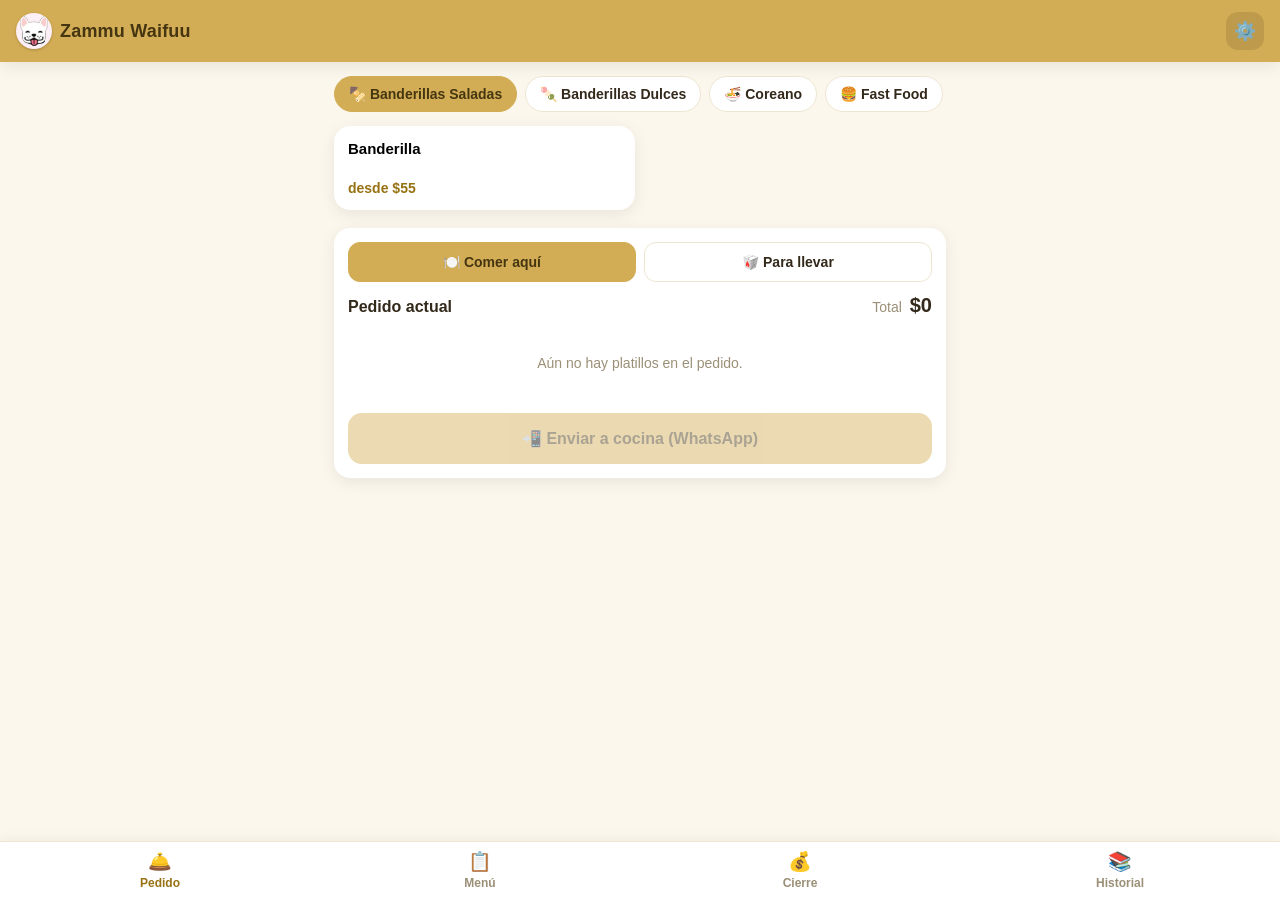
==== index.html @ 7c8fcaea "Enviar resumen del dia al administrador (texto legible) desde Cierre e Historial Co-Authored-By: Cla" ====
<!DOCTYPE html>
<html lang="es">
<head>
  <meta charset="UTF-8">
  <meta name="viewport" content="width=device-width, initial-scale=1.0, viewport-fit=cover, maximum-scale=1.0, user-scalable=no">
  <meta name="theme-color" content="#d3ad55">
  <meta name="apple-mobile-web-app-capable" content="yes">
  <meta name="apple-mobile-web-app-status-bar-style" content="default">
  <meta name="apple-mobile-web-app-title" content="Zammu Waifuu">
  <link rel="manifest" href="manifest.webmanifest">
  <link rel="apple-touch-icon" href="icon.png">
  <link rel="icon" href="icon.png">
  <link rel="stylesheet" href="css/styles.css">
  <title>Comandera · Zammu Waifuu</title>
</head>
<body>
  <header class="topbar">
    <span class="brand"><img src="perro.png" alt="Zammu Waifuu" class="brand-logo"> Zammu Waifuu</span>
    <button id="btn-settings" class="icon-btn" aria-label="Ajustes">⚙️</button>
  </header>

  <main>
    <!-- ================= PEDIDO ================= -->
    <section id="view-pedido" class="view active">
      <div id="cat-chips" class="chips"></div>
      <div id="item-list" class="item-grid"></div>

      <div class="cart">
        <div id="edit-banner" class="edit-banner" hidden></div>
        <div id="service-mode" class="service-mode"></div>
        <div class="cart-head">
          <strong>Pedido actual</strong>
          <span class="cart-total-label">Total <b id="cart-total">$0</b></span>
        </div>
        <div id="cart-lines" class="cart-lines"></div>
        <button id="btn-send" class="btn-primary big" disabled>📲 Enviar a cocina (WhatsApp)</button>
      </div>
    </section>

    <!-- ================= MENÚ ================= -->
    <section id="view-menu" class="view">
      <h1 class="view-title">Editar menú</h1>
      <p class="view-sub">Cambia nombres, precios y disponibilidad. Se guarda solo.</p>
      <div id="menu-editor"></div>
    </section>

    <!-- ================= CIERRE ================= -->
    <section id="view-cierre" class="view">
      <h1 class="view-title">Cierre del día</h1>
      <div id="cierre-summary"></div>
      <button id="btn-share-day" class="btn-primary big">📤 Enviar resumen al administrador</button>
      <button id="btn-close-day" class="btn-outline big">🔒 Cerrar día</button>
      <h3 class="section-title">Pedidos de hoy</h3>
      <div id="today-orders"></div>
    </section>

    <!-- ================= HISTORIAL ================= -->
    <section id="view-historial" class="view">
      <h1 class="view-title">Historial</h1>
      <p class="view-sub">Días cerrados. Toca uno para ver el detalle.</p>
      <div id="historial-list"></div>
    </section>
  </main>

  <nav class="bottom-nav">
    <button class="nav-btn active" data-view="pedido"><span>🛎️</span>Pedido</button>
    <button class="nav-btn" data-view="menu"><span>📋</span>Menú</button>
    <button class="nav-btn" data-view="cierre"><span>💰</span>Cierre</button>
    <button class="nav-btn" data-view="historial"><span>📚</span>Historial</button>
  </nav>

  <div id="modal-root"></div>
  <div id="toast" class="toast"></div>

  <script src="js/menu-data.js"></script>
  <script src="js/store.js"></script>
  <script src="js/app.js"></script>
</body>
</html>
---- css/styles.css ----
:root {
  --bg: #fbf7ec;
  --card: #ffffff;
  --ink: #33291a;
  --muted: #9b8f77;
  --line: #efe6d2;
  --primary: #d3ad55;        /* mostaza tenue: superficies (topbar, botones, chips) */
  --primary-d: #bd9538;      /* mostaza más oscura para estado activo */
  --on-primary: #453611;     /* texto café oscuro sobre mostaza */
  --accent-ink: #977213;     /* mostaza legible sobre blanco (precios, números) */
  --accent: #ffb700;
  --green: #2e9e5b;
  --danger: #d0574a;
  --radius: 16px;
  --shadow: 0 4px 16px rgba(0,0,0,.08);
  --safe-b: env(safe-area-inset-bottom, 0px);
}
* { box-sizing: border-box; -webkit-tap-highlight-color: transparent; }
html, body { margin: 0; padding: 0; }
body {
  font-family: -apple-system, BlinkMacSystemFont, "Segoe UI", Roboto, sans-serif;
  background: var(--bg);
  color: var(--ink);
  padding-bottom: calc(64px + var(--safe-b));
  overscroll-behavior-y: none;
}
h1, h2, h3 { margin: 0; }
button { font-family: inherit; cursor: pointer; }

/* ---------- Topbar ---------- */
.topbar {
  position: sticky; top: 0; z-index: 20;
  display: flex; align-items: center; justify-content: space-between;
  padding: calc(12px + env(safe-area-inset-top, 0px)) 16px 12px;
  background: var(--primary); color: var(--on-primary);
  box-shadow: var(--shadow);
}
.brand { font-weight: 800; font-size: 18px; letter-spacing: .2px; display: flex; align-items: center; gap: 8px; }
.brand-logo { height: 36px; width: 36px; border-radius: 50%; object-fit: cover; background: #fceff5; box-shadow: 0 1px 3px rgba(0,0,0,.2); }
.icon-btn { background: rgba(0,0,0,.10); border: none; color: var(--on-primary); font-size: 18px; width: 38px; height: 38px; border-radius: 12px; }

/* ---------- Vistas ---------- */
main { max-width: 640px; margin: 0 auto; }
.view { display: none; padding: 14px 14px 24px; }
.view.active { display: block; }
.view-title { font-size: 22px; }
.view-sub { color: var(--muted); margin: 4px 0 14px; font-size: 14px; }
.section-title { margin: 22px 0 10px; font-size: 16px; }
.empty { color: var(--muted); font-size: 14px; text-align: center; padding: 16px 0; }

/* ---------- Chips de categoría ---------- */
.chips { display: flex; gap: 8px; overflow-x: auto; padding-bottom: 10px; margin-bottom: 4px; -webkit-overflow-scrolling: touch; }
.chips::-webkit-scrollbar { display: none; }
.chip {
  flex: 0 0 auto; border: 1.5px solid var(--line); background: var(--card);
  color: var(--ink); padding: 9px 14px; border-radius: 999px; font-size: 14px; font-weight: 600; white-space: nowrap;
}
.chip.active { background: var(--primary); border-color: var(--primary); color: var(--on-primary); }

/* ---------- Grid de platillos ---------- */
.item-grid { display: grid; grid-template-columns: 1fr 1fr; gap: 10px; }
.item-card {
  display: flex; flex-direction: column; justify-content: space-between; gap: 10px;
  min-height: 84px; text-align: left; border: none; background: var(--card);
  border-radius: var(--radius); padding: 14px; box-shadow: var(--shadow);
}
.item-card:active { transform: scale(.98); }
.item-card.off { opacity: .5; }
.item-name { font-weight: 700; font-size: 15px; line-height: 1.2; }
.item-price { font-weight: 800; color: var(--accent-ink); font-size: 14px; }

/* ---------- Carrito ---------- */
.cart { margin-top: 18px; background: var(--card); border-radius: var(--radius); box-shadow: var(--shadow); padding: 14px; }
.service-mode { display: flex; gap: 8px; margin-bottom: 12px; }
.seg { flex: 1; border: 1.5px solid var(--line); background: var(--card); color: var(--ink); padding: 11px 8px; border-radius: 12px; font-weight: 700; font-size: 14px; }
.seg.active { background: var(--primary); border-color: var(--primary); color: var(--on-primary); }
.cart-head { display: flex; justify-content: space-between; align-items: baseline; margin-bottom: 8px; }
.cart-total-label { color: var(--muted); font-size: 14px; }
.cart-total-label b { color: var(--ink); font-size: 20px; margin-left: 4px; }
.cart-lines { display: flex; flex-direction: column; gap: 10px; margin-bottom: 12px; }
.cart-line { display: flex; justify-content: space-between; gap: 10px; border-bottom: 1px solid var(--line); padding-bottom: 10px; }
.cart-line:last-child { border-bottom: none; padding-bottom: 0; }
.cart-line-main { display: flex; gap: 8px; }
.cart-line-main .q { font-weight: 800; color: var(--accent-ink); }
.cart-name { font-weight: 600; font-size: 15px; }
.cart-detail { color: var(--muted); font-size: 13px; }
.cart-note { color: var(--green); font-size: 13px; margin-top: 2px; }
.cart-line-side { text-align: right; font-weight: 700; display: flex; flex-direction: column; align-items: flex-end; gap: 4px; }

/* ---------- Botones ---------- */
.btn-primary { background: var(--primary); color: var(--on-primary); border: none; border-radius: 14px; font-weight: 800; padding: 14px; font-size: 15px; }
.btn-primary:active { background: var(--primary-d); }
.btn-primary:disabled { opacity: .45; }
.btn-primary.big { width: 100%; font-size: 16px; padding: 16px; }
.btn-ghost { width: 100%; background: transparent; border: 1.5px dashed var(--line); color: var(--muted); padding: 12px; border-radius: 12px; font-weight: 600; margin-top: 10px; }
.btn-outline { width: 100%; background: transparent; border: 1.5px solid var(--primary); color: var(--accent-ink); padding: 14px; border-radius: 14px; font-weight: 800; font-size: 16px; margin-top: 10px; }
.btn-outline:active { background: #fbf1d6; }
.btn-ghost.danger { color: var(--danger); border-color: #f3c9c9; }
.file-btn { display: block; text-align: center; cursor: pointer; }
.link-danger { background: none; border: none; color: var(--danger); font-weight: 600; font-size: 13px; padding: 2px 4px; }

/* ---------- Editor de menú ---------- */
.edit-cat { margin-bottom: 22px; }
.edit-cat h3 { margin-bottom: 10px; font-size: 16px; }
.edit-row { background: var(--card); border-radius: 14px; box-shadow: var(--shadow); padding: 12px; margin-bottom: 10px; }
.edit-row.off { opacity: .6; }
.edit-row-top { display: flex; gap: 8px; align-items: center; }
.name-input { flex: 1; border: 1px solid var(--line); border-radius: 10px; padding: 9px; font-size: 15px; font-weight: 600; }
.edit-prices { display: flex; flex-wrap: wrap; gap: 8px; margin: 10px 0; }
.edit-extras { display: flex; flex-wrap: wrap; align-items: center; gap: 8px; margin: 0 0 10px; padding-top: 8px; border-top: 1px dashed var(--line); }
.extras-label { font-size: 12px; font-weight: 700; color: var(--accent-ink); width: 100%; }
.mini { font-size: 12px; color: var(--muted); display: flex; flex-direction: column; gap: 3px; }
.mini input { width: 84px; border: 1px solid var(--line); border-radius: 8px; padding: 7px; font-size: 15px; }
.switch { display: inline-flex; align-items: center; gap: 8px; font-size: 14px; }
.switch input { width: 20px; height: 20px; }

/* ---------- Cierre ---------- */
.close-head { display: flex; gap: 12px; margin-bottom: 16px; }
.close-head > div { flex: 1; background: var(--card); border-radius: 14px; box-shadow: var(--shadow); padding: 14px; text-align: center; }
.big-num { display: block; font-size: 26px; font-weight: 800; color: var(--accent-ink); }
.close-head small { color: var(--muted); font-size: 12px; }
.close-row { display: flex; align-items: center; gap: 10px; background: var(--card); border-radius: 10px; padding: 10px 12px; margin-bottom: 6px; box-shadow: var(--shadow); }
.close-row .q { font-weight: 800; color: var(--accent-ink); min-width: 34px; }
.close-name { flex: 1; font-size: 14px; }
.close-row span:last-child { font-weight: 700; }
.order-sum { color: var(--muted); font-size: 13px; margin-top: 2px; }
.tag { font-size: 12px; color: var(--danger); font-weight: 700; }

/* tarjetas de pedido expandibles */
.order-card { background: var(--card); border-radius: 12px; margin-bottom: 8px; box-shadow: var(--shadow); overflow: hidden; }
.order-card.canceled { opacity: .55; }
.order-card.canceled .order-head strong { text-decoration: line-through; }
.order-head { display: flex; justify-content: space-between; align-items: center; gap: 10px; padding: 12px; cursor: pointer; }
.order-head strong { font-size: 15px; }
.chevron { color: var(--accent-ink); font-size: 15px; flex: 0 0 auto; }
.order-detail { padding: 0 12px 12px; border-top: 1px solid var(--line); }
.detail-line { display: flex; gap: 8px; align-items: flex-start; padding: 10px 0; border-bottom: 1px solid var(--line); }
.detail-line:last-of-type { border-bottom: none; }
.detail-line .q { font-weight: 800; color: var(--accent-ink); }
.detail-line > span:last-child { margin-left: auto; font-weight: 700; }
.detail-foot { display: flex; justify-content: space-between; align-items: center; padding: 10px 0 4px; color: var(--muted); font-size: 14px; }
.order-actions { display: flex; gap: 8px; margin-top: 10px; }
.order-actions .btn-ghost { margin-top: 0; }

.edit-banner { background: #fbf1d6; border: 1.5px solid var(--primary); color: var(--on-primary); border-radius: 12px; padding: 10px 12px; margin-bottom: 12px; font-size: 13px; font-weight: 700; }

/* historial */
.detail-h { font-size: 13px; margin: 12px 0 6px; color: var(--muted); text-transform: uppercase; letter-spacing: .3px; }
.detail-h:first-child { margin-top: 4px; }
.hist-order { padding: 8px 0; border-bottom: 1px solid var(--line); }
.hist-order:last-child { border-bottom: none; }
.hist-order-head { font-weight: 700; font-size: 14px; margin-bottom: 4px; }
.hist-line { font-size: 13px; color: var(--ink); padding-left: 4px; }
#btn-close-day { margin: 8px 0; }

/* ---------- Nav inferior ---------- */
.bottom-nav {
  position: fixed; bottom: 0; left: 0; right: 0; z-index: 20;
  display: flex; background: var(--card); border-top: 1px solid var(--line);
  padding-bottom: var(--safe-b); box-shadow: 0 -2px 12px rgba(0,0,0,.05);
}
.nav-btn { flex: 1; border: none; background: none; color: var(--muted); font-size: 12px; font-weight: 600; padding: 8px 0 10px; display: flex; flex-direction: column; align-items: center; gap: 3px; }
.nav-btn span { font-size: 19px; }
.nav-btn.active { color: var(--accent-ink); }

/* ---------- Modal / Sheet ---------- */
#modal-root { display: none; }
#modal-root.show { display: block; }
.overlay { position: fixed; inset: 0; z-index: 50; background: rgba(0,0,0,.45); display: flex; align-items: flex-end; justify-content: center; }
.sheet {
  background: var(--bg); width: 100%; max-width: 640px; max-height: 88vh; overflow-y: auto;
  border-radius: 22px 22px 0 0; padding: 20px 18px calc(24px + var(--safe-b)); animation: up .22s ease;
}
@keyframes up { from { transform: translateY(100%); } to { transform: translateY(0); } }
.sheet h2 { font-size: 20px; margin-bottom: 14px; }
.field { margin-bottom: 16px; }
.field > label { display: block; font-weight: 700; font-size: 14px; margin-bottom: 8px; }
.field small { color: var(--muted); font-weight: 500; }
.field input[type=text], .field input[type=tel] { width: 100%; border: 1.5px solid var(--line); border-radius: 12px; padding: 12px; font-size: 16px; background: var(--card); }
.opt-row { display: flex; flex-wrap: wrap; gap: 8px; }
.opt { border: 1.5px solid var(--line); background: var(--card); border-radius: 12px; padding: 10px 12px; font-size: 14px; font-weight: 600; display: flex; flex-direction: column; align-items: center; gap: 2px; min-width: 68px; }
.opt small { color: var(--muted); font-weight: 700; }
.opt.sel { border-color: var(--primary); background: #fbf1d6; color: #6f560f; }
.opt.sel small { color: var(--accent-ink); }
.qty-field { display: flex; align-items: center; justify-content: space-between; }
.qty-field > label { margin: 0; }
.stepper { display: flex; align-items: center; gap: 14px; }
.stepper button { width: 42px; height: 42px; border-radius: 12px; border: 1.5px solid var(--line); background: var(--card); font-size: 22px; font-weight: 700; }
.stepper span { min-width: 24px; text-align: center; font-size: 18px; font-weight: 800; }
.hint { color: var(--muted); font-size: 12px; margin: 6px 0 0; }

/* ---------- Toast ---------- */
.toast {
  position: fixed; left: 50%; bottom: calc(80px + var(--safe-b)); transform: translateX(-50%) translateY(20px);
  background: var(--ink); color: #fff; padding: 12px 18px; border-radius: 999px; font-size: 14px; font-weight: 600;
  opacity: 0; pointer-events: none; transition: .25s; z-index: 60; box-shadow: var(--shadow);
}
.toast.show { opacity: 1; transform: translateX(-50%) translateY(0); }
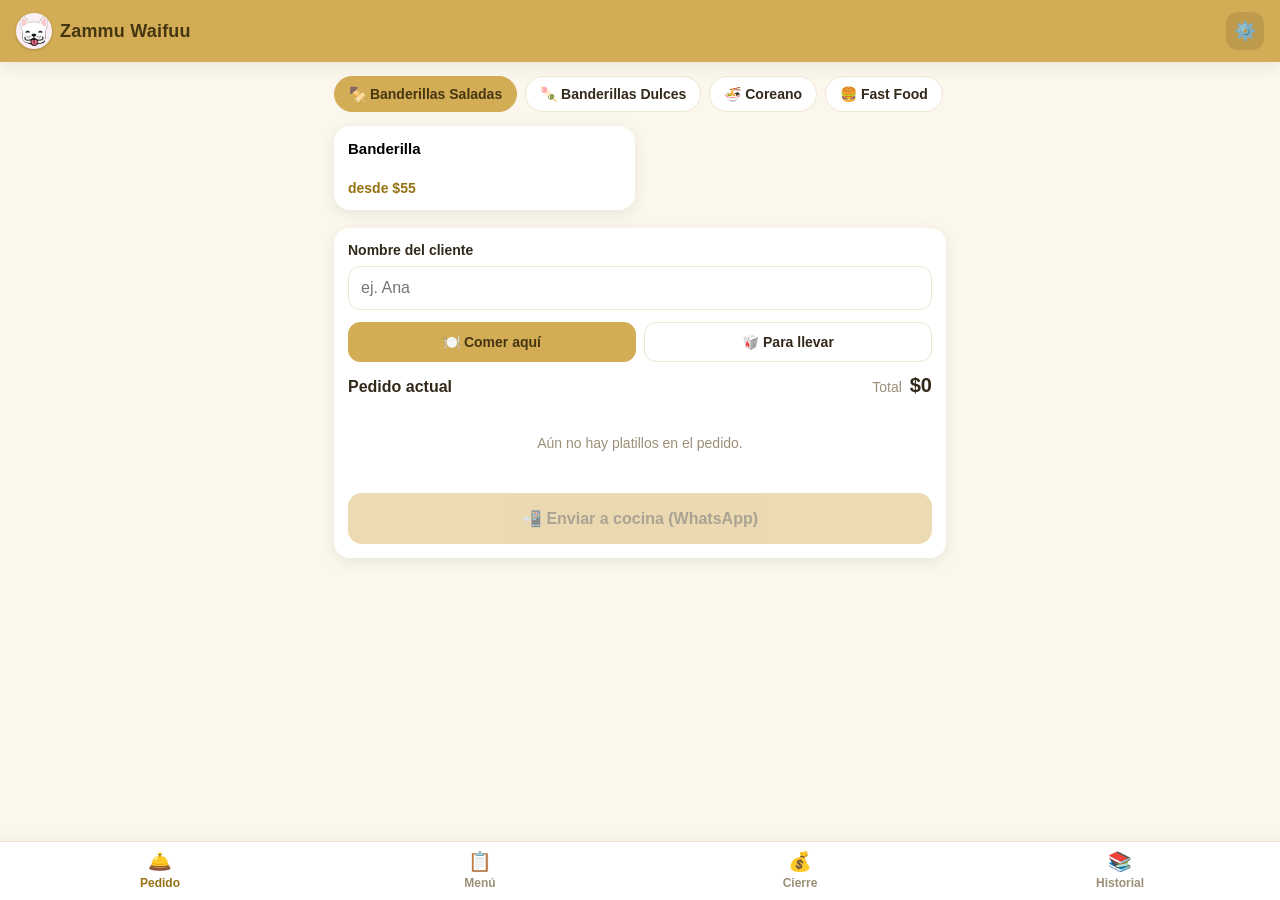
==== commit eeca3258: "Nombre del cliente obligatorio en el pedido Campo "Nombre del cliente" en la comanda (junto al toggl" ====
--- a/index.html
+++ b/index.html
@@ -27,6 +27,10 @@
 
       <div class="cart">
         <div id="edit-banner" class="edit-banner" hidden></div>
+        <div class="field cart-name-field">
+          <label for="customer-name">Nombre del cliente</label>
+          <input type="text" id="customer-name" placeholder="ej. Ana" autocomplete="off" maxlength="40">
+        </div>
         <div id="service-mode" class="service-mode"></div>
         <div class="cart-head">
           <strong>Pedido actual</strong>
--- a/css/styles.css
+++ b/css/styles.css
@@ -71,6 +71,7 @@
 
 /* ---------- Carrito ---------- */
 .cart { margin-top: 18px; background: var(--card); border-radius: var(--radius); box-shadow: var(--shadow); padding: 14px; }
+.cart .field { margin-bottom: 12px; }
 .service-mode { display: flex; gap: 8px; margin-bottom: 12px; }
 .seg { flex: 1; border: 1.5px solid var(--line); background: var(--card); color: var(--ink); padding: 11px 8px; border-radius: 12px; font-weight: 700; font-size: 14px; }
 .seg.active { background: var(--primary); border-color: var(--primary); color: var(--on-primary); }
@@ -133,6 +134,14 @@
 .order-head { display: flex; justify-content: space-between; align-items: center; gap: 10px; padding: 12px; cursor: pointer; }
 .order-head strong { font-size: 15px; }
 .chevron { color: var(--accent-ink); font-size: 15px; flex: 0 0 auto; }
+
+/* estado del pedido: chip de un toque (En preparación ↔ Entregado) */
+.order-status { flex: 0 0 auto; border: none; border-radius: 999px; padding: 6px 11px; font-size: 12px; font-weight: 800; cursor: pointer; white-space: nowrap; }
+.st-prep { background: #ffe4b3; color: #8a5300; }       /* ámbar: en preparación */
+.st-entregado { background: #d8efdd; color: #1e7a3d; }  /* verde: entregado */
+/* acento de borde izquierdo por estado, para verlo de un vistazo */
+.order-card.st-prep { border-left: 4px solid #e0a53d; }
+.order-card.st-entregado { border-left: 4px solid #3aa15a; }
 .order-detail { padding: 0 12px 12px; border-top: 1px solid var(--line); }
 .detail-line { display: flex; gap: 8px; align-items: flex-start; padding: 10px 0; border-bottom: 1px solid var(--line); }
 .detail-line:last-of-type { border-bottom: none; }
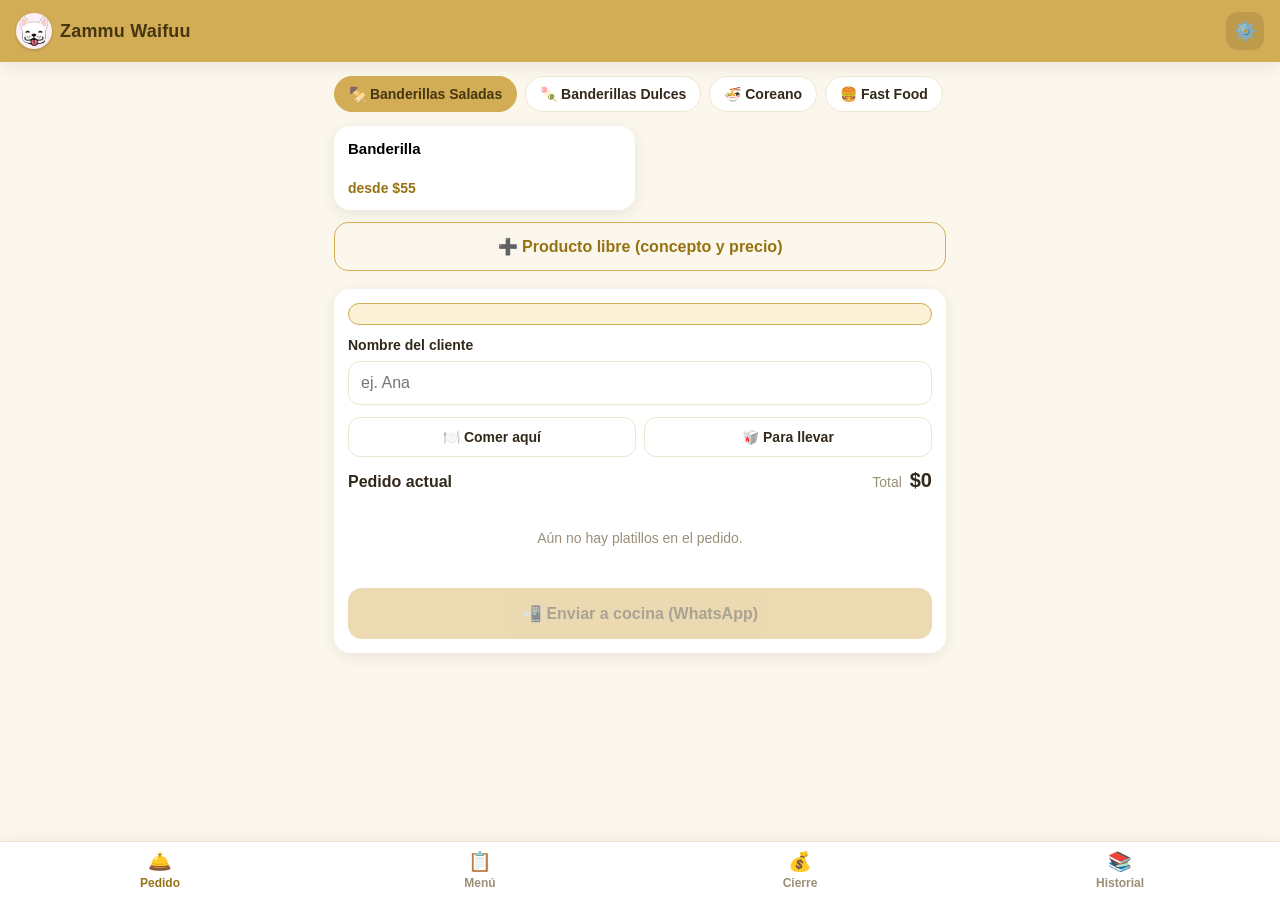
==== commit b8f45759: "Producto libre: agregar concepto y precio a mano en la orden (cuenta en Otros, no va a cocina) Co-Au" ====
--- a/index.html
+++ b/index.html
@@ -24,6 +24,7 @@
     <section id="view-pedido" class="view active">
       <div id="cat-chips" class="chips"></div>
       <div id="item-list" class="item-grid"></div>
+      <button id="btn-custom" class="btn-outline" style="margin-top:12px">➕ Producto libre (concepto y precio)</button>
 
       <div class="cart">
         <div id="edit-banner" class="edit-banner" hidden></div>
@@ -50,12 +51,14 @@
 
     <!-- ================= CIERRE ================= -->
     <section id="view-cierre" class="view">
-      <h1 class="view-title">Cierre del día</h1>
+      <h3 class="section-title first">Pedidos de hoy</h3>
+      <div id="today-orders"></div>
+      <h3 class="section-title">Ventas por concepto</h3>
       <div id="cierre-summary"></div>
+      <h3 class="section-title">Cierre del día</h3>
+      <div id="cierre-head"></div>
       <button id="btn-share-day" class="btn-primary big">📤 Enviar resumen al administrador</button>
       <button id="btn-close-day" class="btn-outline big">🔒 Cerrar día</button>
-      <h3 class="section-title">Pedidos de hoy</h3>
-      <div id="today-orders"></div>
     </section>
 
     <!-- ================= HISTORIAL ================= -->
--- a/css/styles.css
+++ b/css/styles.css
@@ -46,6 +46,7 @@
 .view-title { font-size: 22px; }
 .view-sub { color: var(--muted); margin: 4px 0 14px; font-size: 14px; }
 .section-title { margin: 22px 0 10px; font-size: 16px; }
+.section-title.first { margin-top: 4px; }
 .empty { color: var(--muted); font-size: 14px; text-align: center; padding: 16px 0; }
 
 /* ---------- Chips de categoría ---------- */
@@ -127,6 +128,14 @@
 .order-sum { color: var(--muted); font-size: 13px; margin-top: 2px; }
 .tag { font-size: 12px; color: var(--danger); font-weight: 700; }
 
+/* ventas por concepto (agrupado) */
+.concept-right { display: flex; align-items: center; gap: 8px; flex: 0 0 auto; }
+.concept-item { display: flex; align-items: center; gap: 10px; padding: 8px 0; border-bottom: 1px solid var(--line); }
+.concept-item:last-child { border-bottom: none; }
+.concept-item .q { font-weight: 800; color: var(--accent-ink); min-width: 32px; }
+.concept-item .nm { flex: 1; font-size: 14px; }
+.concept-item .mn { font-weight: 700; }
+
 /* tarjetas de pedido expandibles */
 .order-card { background: var(--card); border-radius: 12px; margin-bottom: 8px; box-shadow: var(--shadow); overflow: hidden; }
 .order-card.canceled { opacity: .55; }
@@ -149,9 +158,17 @@
 .detail-line > span:last-child { margin-left: auto; font-weight: 700; }
 .detail-foot { display: flex; justify-content: space-between; align-items: center; padding: 10px 0 4px; color: var(--muted); font-size: 14px; }
 .order-actions { display: flex; gap: 8px; margin-top: 10px; }
-.order-actions .btn-ghost { margin-top: 0; }
-
-.edit-banner { background: #fbf1d6; border: 1.5px solid var(--primary); color: var(--on-primary); border-radius: 12px; padding: 10px 12px; margin-bottom: 12px; font-size: 13px; font-weight: 700; }
+.act-btn { flex: 1; border: none; border-radius: 11px; padding: 12px; font-weight: 800; font-size: 14px; }
+.act-btn:active { filter: brightness(.95); }
+.act-edit { background: var(--primary); color: var(--on-primary); }
+.act-cancel { background: var(--danger); color: #fff; }
+.act-resend { background: var(--green); color: #fff; }
+.act-resend.full { width: 100%; margin-bottom: 8px; }
+.not-sent { display: block; width: 100%; text-align: left; margin-top: 6px; background: #fdecea; border: 1.5px solid var(--danger); color: var(--danger); border-radius: 10px; padding: 8px 10px; font-size: 13px; font-weight: 800; }
+.order-card.not-sent-card { outline: 2px solid var(--danger); }
+
+.edit-banner { display: flex; align-items: center; justify-content: space-between; gap: 10px; background: #fbf1d6; border: 1.5px solid var(--primary); color: var(--on-primary); border-radius: 12px; padding: 10px 12px; margin-bottom: 12px; font-size: 13px; font-weight: 700; }
+.link-cancel-edit { flex: 0 0 auto; white-space: nowrap; background: #fff; border: 1.5px solid var(--danger); color: var(--danger); border-radius: 10px; padding: 7px 10px; font-weight: 800; font-size: 12px; }
 
 /* historial */
 .detail-h { font-size: 13px; margin: 12px 0 6px; color: var(--muted); text-transform: uppercase; letter-spacing: .3px; }
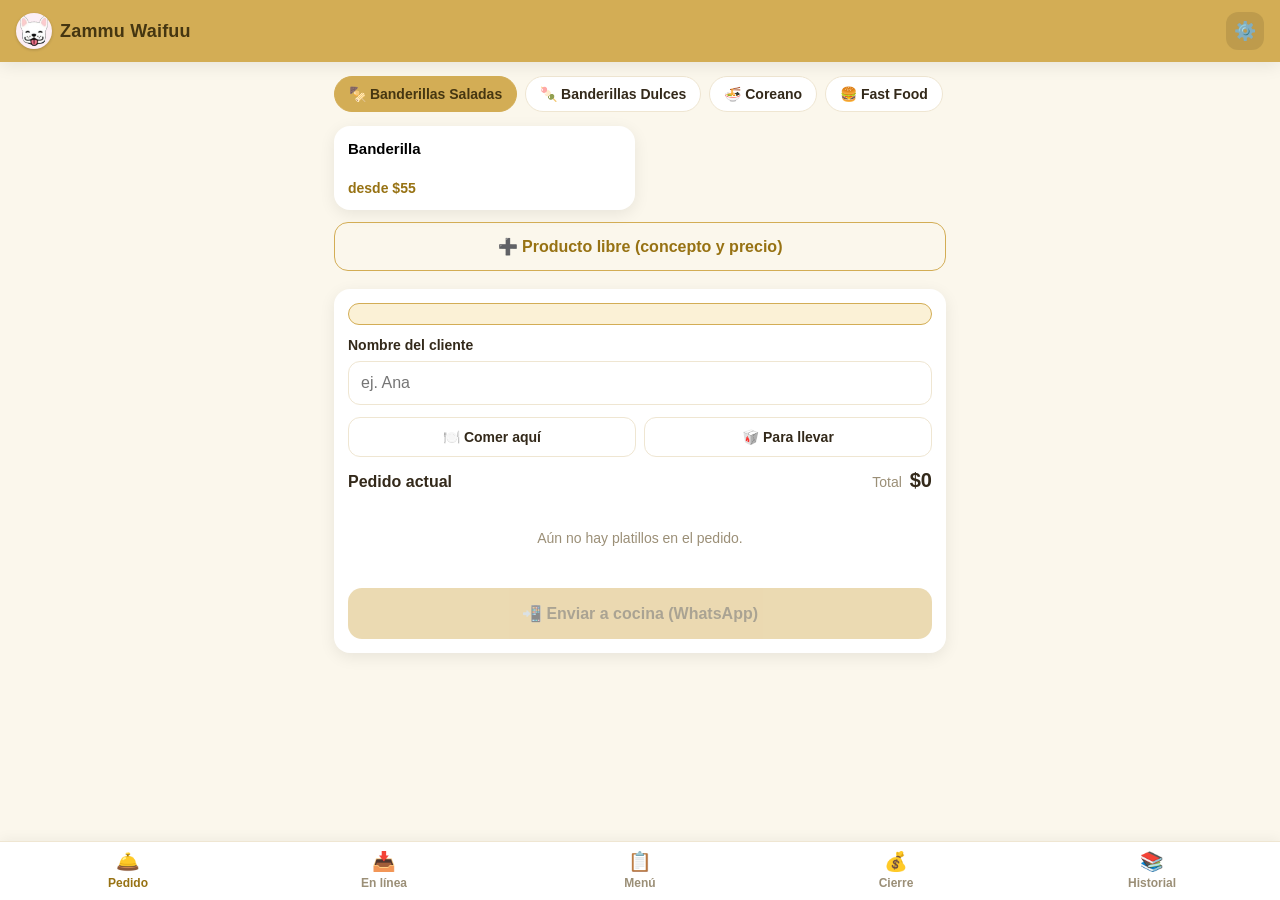
==== commit cad08d1b: "Pedidos en línea: el pedido del link entra a la comandera para revisión El cliente, al confirmar, ad" ====
--- a/index.html
+++ b/index.html
@@ -61,6 +61,16 @@
       <button id="btn-close-day" class="btn-outline big">🔒 Cerrar día</button>
     </section>
 
+    <!-- ================= PEDIDOS EN LÍNEA ================= -->
+    <section id="view-online" class="view">
+      <div class="online-head">
+        <h1 class="view-title">Pedidos en línea</h1>
+        <button id="btn-refresh-online" class="icon-btn" aria-label="Refrescar">🔄</button>
+      </div>
+      <p class="view-sub">Pedidos del link del cliente. Revísalos y mándalos a cocina.</p>
+      <div id="online-list"></div>
+    </section>
+
     <!-- ================= HISTORIAL ================= -->
     <section id="view-historial" class="view">
       <h1 class="view-title">Historial</h1>
@@ -71,6 +81,7 @@
 
   <nav class="bottom-nav">
     <button class="nav-btn active" data-view="pedido"><span>🛎️</span>Pedido</button>
+    <button class="nav-btn" data-view="online"><span>📥</span>En línea</button>
     <button class="nav-btn" data-view="menu"><span>📋</span>Menú</button>
     <button class="nav-btn" data-view="cierre"><span>💰</span>Cierre</button>
     <button class="nav-btn" data-view="historial"><span>📚</span>Historial</button>
@@ -80,6 +91,7 @@
   <div id="toast" class="toast"></div>
 
   <script src="js/menu-data.js"></script>
+  <script src="js/menu-logic.js"></script>
   <script src="js/store.js"></script>
   <script src="js/app.js"></script>
 </body>
--- a/css/styles.css
+++ b/css/styles.css
@@ -185,9 +185,18 @@
   display: flex; background: var(--card); border-top: 1px solid var(--line);
   padding-bottom: var(--safe-b); box-shadow: 0 -2px 12px rgba(0,0,0,.05);
 }
-.nav-btn { flex: 1; border: none; background: none; color: var(--muted); font-size: 12px; font-weight: 600; padding: 8px 0 10px; display: flex; flex-direction: column; align-items: center; gap: 3px; }
+.nav-btn { position: relative; flex: 1; border: none; background: none; color: var(--muted); font-size: 12px; font-weight: 600; padding: 8px 0 10px; display: flex; flex-direction: column; align-items: center; gap: 3px; }
 .nav-btn span { font-size: 19px; }
 .nav-btn.active { color: var(--accent-ink); }
+.nav-badge { position: absolute; top: 3px; left: 50%; margin-left: 6px; background: var(--danger); color: #fff; font-size: 10px; font-weight: 800; min-width: 17px; height: 17px; border-radius: 999px; display: flex; align-items: center; justify-content: center; padding: 0 4px; box-shadow: 0 1px 3px rgba(0,0,0,.25); }
+
+/* ---------- Pedidos en línea (bandeja) ---------- */
+.online-head { display: flex; align-items: center; justify-content: space-between; gap: 10px; }
+.online-head .view-title { margin: 0; }
+.online-head .icon-btn { background: var(--primary); color: var(--on-primary); }
+.online-card { border-left: 4px solid var(--accent); }
+.online-meta { font-size: 13.5px; color: var(--ink); padding: 3px 0; }
+.online-meta a { color: var(--accent-ink); font-weight: 700; }
 
 /* ---------- Modal / Sheet ---------- */
 #modal-root { display: none; }
@@ -215,6 +224,48 @@
 .stepper span { min-width: 24px; text-align: center; font-size: 18px; font-weight: 800; }
 .hint { color: var(--muted); font-size: 12px; margin: 6px 0 0; }
 
+/* ---------- Barra de publicar menú (editor) ---------- */
+.publish-bar { margin-bottom: 16px; }
+.publish-bar .btn-ghost { margin-top: 0; border-style: solid; border-color: var(--primary); color: var(--accent-ink); }
+
+/* ---------- Link del cliente (pedir.html) ---------- */
+.pedir-intro { color: var(--muted); font-size: 14px; margin: 2px 0 14px; }
+.info-card { background: var(--card); border-radius: var(--radius); box-shadow: var(--shadow); padding: 14px 16px; margin-bottom: 16px; }
+.info-card h2 { font-size: 15px; margin-bottom: 10px; color: var(--accent-ink); }
+.info-row { display: flex; gap: 10px; align-items: flex-start; font-size: 14px; padding: 5px 0; }
+.info-row .ic { flex: 0 0 auto; width: 20px; text-align: center; }
+.info-row b { font-weight: 700; }
+.pedir-fallback { background: #fbf1d6; border: 1.5px solid var(--primary); color: #6f560f; border-radius: 12px; padding: 10px 12px; font-size: 12.5px; margin-bottom: 14px; }
+.howto-card { background: var(--card); border-radius: var(--radius); box-shadow: var(--shadow); padding: 14px 16px; margin-bottom: 16px; }
+.howto-card h2 { font-size: 15px; margin-bottom: 10px; color: var(--accent-ink); }
+.howto-steps { margin: 0; padding-left: 22px; }
+.howto-steps li { font-size: 14px; line-height: 1.4; padding: 4px 0; }
+.howto-steps li::marker { color: var(--accent-ink); font-weight: 800; }
+.howto-envio { margin-top: 12px; padding-top: 10px; border-top: 1px dashed var(--line); font-size: 13px; line-height: 1.4; color: var(--ink); }
+.menu-title { font-size: 20px; margin: 2px 0 12px; color: var(--accent-ink); }
+.info-row a { color: var(--accent-ink); font-weight: 700; text-decoration: underline; }
+.btn-outline.loc-on { border-color: var(--green); color: var(--green); background: #eef8f0; }
+/* botones Recoger / A domicilio con subtítulo explicativo */
+.seg-2 { flex-direction: column; gap: 3px; line-height: 1.15; }
+.seg-2 small { display: block; font-weight: 600; font-size: 10.5px; opacity: .8; }
+/* métodos de pago: hasta 3 opciones en una fila */
+.pay-seg { margin-bottom: 0; }
+.pay-seg .seg { font-size: 12.5px; padding: 10px 4px; }
+.pay-other { width: 100%; border: 1.5px solid var(--line); border-radius: 12px; padding: 12px; font-size: 16px; background: var(--card); margin-top: 8px; }
+.field input.mt8 { margin-top: 8px; }
+.pedir-note { background: #eef4ff; border: 1.5px solid #b9d0f5; color: #24507f; border-radius: 12px; padding: 11px 13px; font-size: 13.5px; line-height: 1.35; }
+/* pantalla de confirmación (candado antierrores) */
+.confirm-box { background: var(--card); border: 1.5px solid var(--line); border-radius: 14px; padding: 14px; margin-bottom: 10px; }
+.confirm-name { font-weight: 700; margin-bottom: 8px; }
+.confirm-mode { font-weight: 800; font-size: 17px; padding: 8px 10px; border-radius: 10px; text-align: center; }
+.confirm-mode.dom { background: #e7f0ff; color: #1c4e9c; }
+.confirm-mode.rec { background: #fbf1d6; color: #6f560f; }
+.confirm-sub { text-align: center; font-size: 14px; margin-top: 6px; color: var(--ink); }
+.confirm-lines { margin: 12px 0 4px; border-top: 1px dashed var(--line); padding-top: 10px; }
+.confirm-line { display: flex; justify-content: space-between; gap: 10px; font-size: 14px; padding: 3px 0; }
+.confirm-total { display: flex; justify-content: space-between; align-items: baseline; border-top: 1px solid var(--line); margin-top: 8px; padding-top: 8px; }
+.confirm-total b { font-size: 19px; color: var(--accent-ink); }
+
 /* ---------- Toast ---------- */
 .toast {
   position: fixed; left: 50%; bottom: calc(80px + var(--safe-b)); transform: translateX(-50%) translateY(20px);
